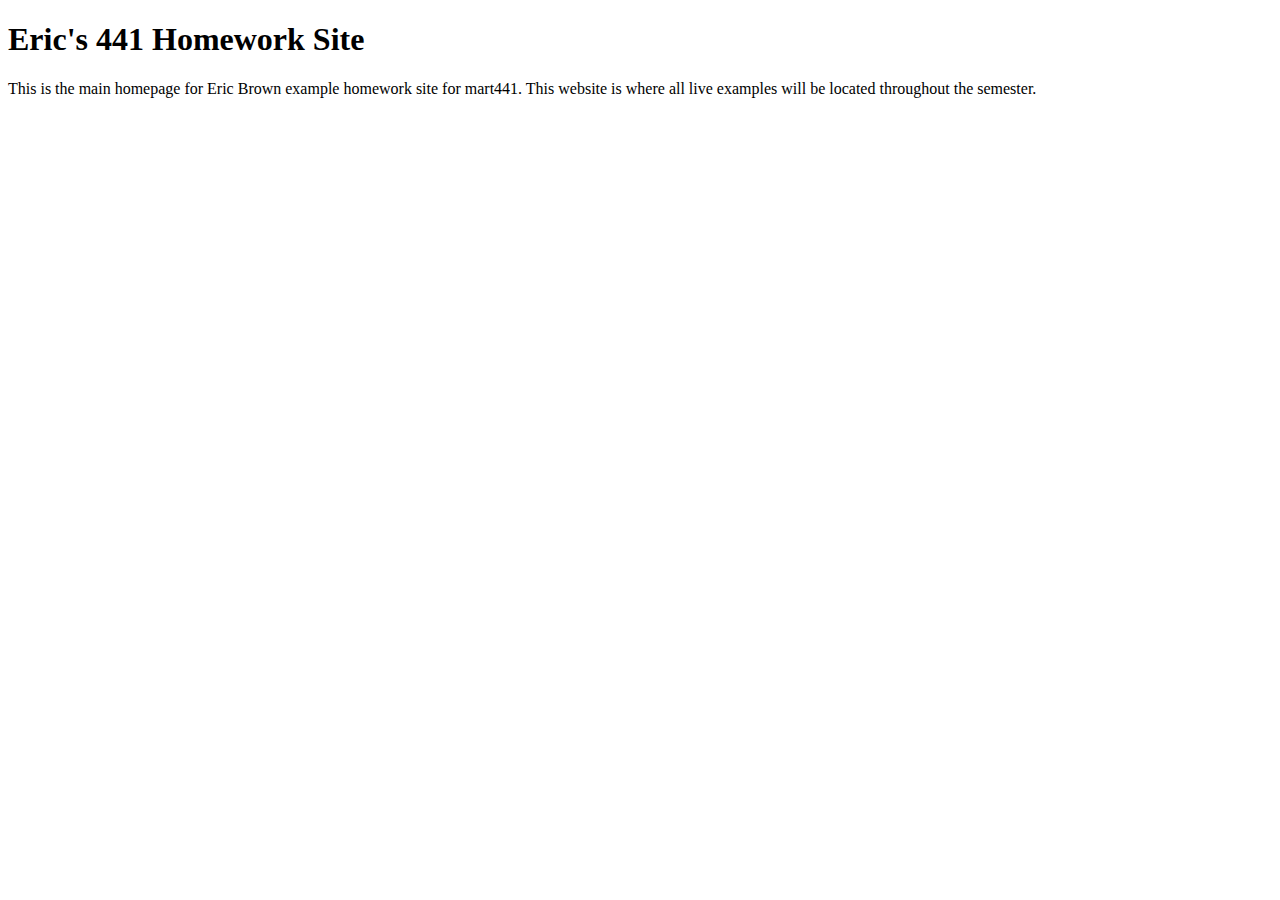
==== index.html @ da887043 "Updated" ====
<!DOCTYPE html>
<html>
    <head>
        <title>Eric's 441 Site</title>
    </head>
    <body>
        <h1>Eric's 441 Homework Site</h1>

        <p>This is the main homepage for Eric Brown example homework site for mart441. 
        This website is where all live examples will be located throughout the semester.</p>
    </body>
</html>
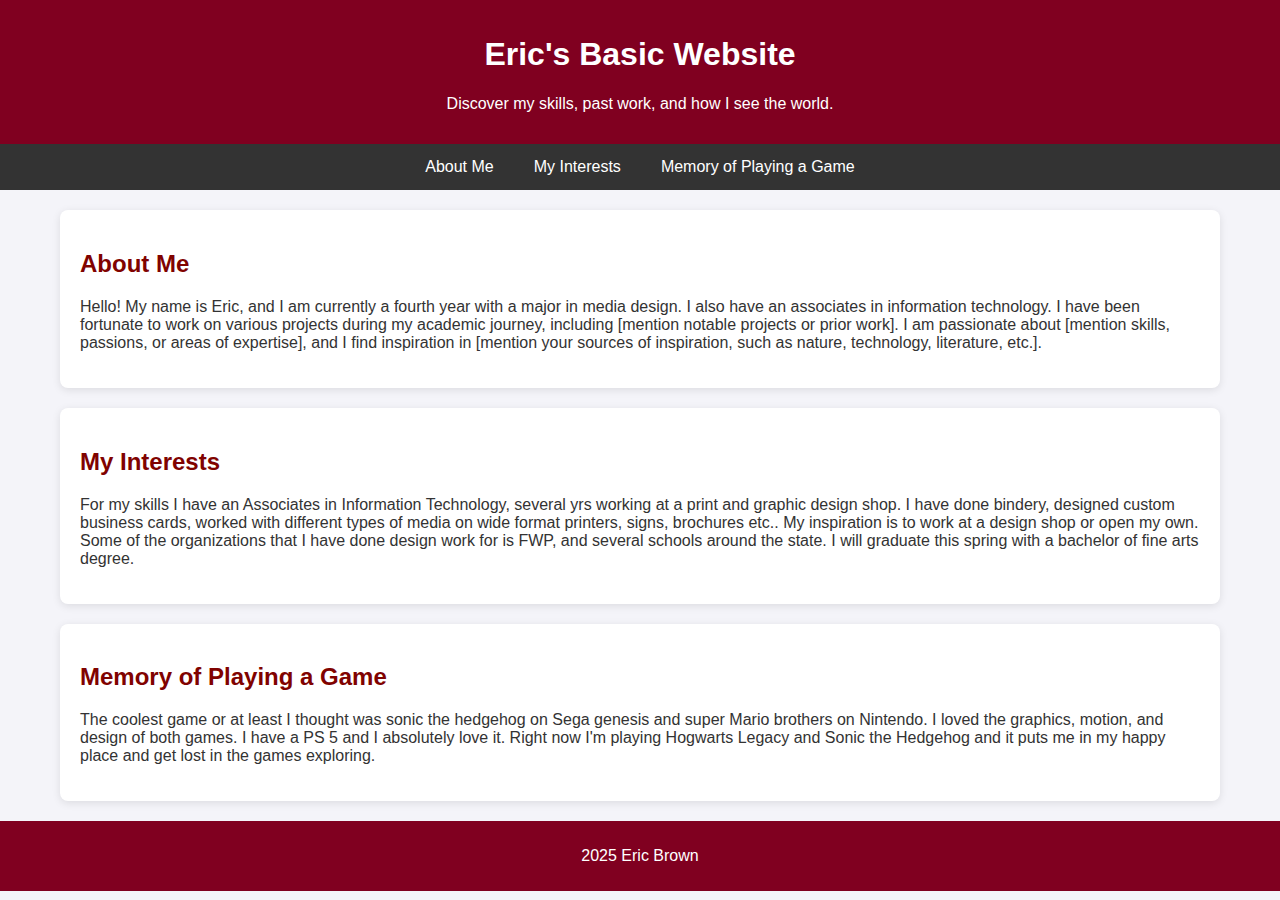
==== commit 0e2d5e03: "update html page" ====
--- a/index.html
+++ b/index.html
@@ -1,13 +1,112 @@
+
 <!DOCTYPE html>
-<html>
-    <head>
-        <title>Eric's 441 Site</title>
-    </head>
-    <body>
-        <h1>Eric's 441 Homework Site</h1>
+<html lang="en">
+<head>
+    <meta charset="UTF-8">
+    <meta name="viewport" content="width=device-width, initial-scale=1.0">
+    <title>Basic Website</title>
+    <style>
+        body {
+            font-family: Arial, sans-serif;
+            margin: 0;
+            padding: 0;
+            background-color: #f4f4f9;
+            color: #333;
+        }
 
-        <p>This is the main homepage for Eric Brown example homework site for mart441. 
-        This website is where all live examples will be located throughout the semester.</p>
-    </body>
+        header {
+            background-color: #800020;
+            color: white;
+            padding: 15px;
+            text-align: center;
+        }
+
+        nav {
+            display: flex;
+            justify-content: center;
+            background-color: #333;
+        }
+
+        nav a {
+            color: white;
+            padding: 14px 20px;
+            text-decoration: none;
+            text-align: center;
+        }
+
+       
+        section {
+            padding: 20px;
+            margin: 20px;
+            background-color: white;
+            border-radius: 8px;
+            box-shadow: 0 2px 8px rgba(0, 0, 0, 0.1);
+        }
+
+        h2 {
+            color: #800200;
+        }
+
+        footer {
+            text-align: center;
+            padding: 10px;
+            background-color: #800020;
+            color: white;
+        }
+
+        .container {
+            max-width: 1200px;
+            margin: 0 auto;
+        }
+    </style>
+</head>
+<body>
+
+   
+    <header>
+        <h1>Eric's Basic Website</h1>
+        <p>Discover my skills, past work, and how I see the world.</p>
+    </header>
+
+    
+    <nav>
+        <a href="#about-me">About Me</a>
+        <a href="#interests">My Interests</a>
+        <a href="#game-memory">Memory of Playing a Game</a>
+    </nav>
+
+    
+    <div class="container">
+        
+		
+        <section id="about-me">
+            <h2>About Me</h2>
+            <p>Hello! My name is Eric, and I am currently a fourth year with a major in media design. I also have an associates in information technology.  I have been fortunate to work on various projects during my academic journey, including [mention notable projects or prior work]. I am passionate about [mention skills, passions, or areas of expertise], and I find inspiration in [mention your sources of inspiration, such as nature, technology, literature, etc.].</p>
+        </section>
+
+      
+        <section id="interests">
+            <h2>My Interests</h2>
+            <p>For my skills I have an Associates in Information Technology, several yrs working at a print and graphic design
+     		shop. I have done bindery, designed custom business cards, worked with different types of media on wide format
+     		printers, signs, brochures etc.. My inspiration is to work at a design shop or open my own. Some of the organizations
+     		that I have done design work for is FWP, and several schools around the state. I will graduate this spring with 
+     		a bachelor of fine arts degree.</p>
+        </section>
+
+        
+        <section id="game-memory">
+            <h2>Memory of Playing a Game</h2>
+            <p>The coolest game or at least I thought was sonic the hedgehog on Sega genesis and super Mario brothers on Nintendo.
+ 			I loved the graphics, motion, and design of both games. I have a PS 5 and I absolutely love it. Right now I'm playing
+			Hogwarts Legacy and Sonic the Hedgehog and it puts me in my happy place and get lost in the games exploring.</p>
+        </section>
+    </div>
+
+    
+    <footer>
+        <p> 2025 Eric Brown</p>
+    </footer>
+
+</body>
 </html>
-
